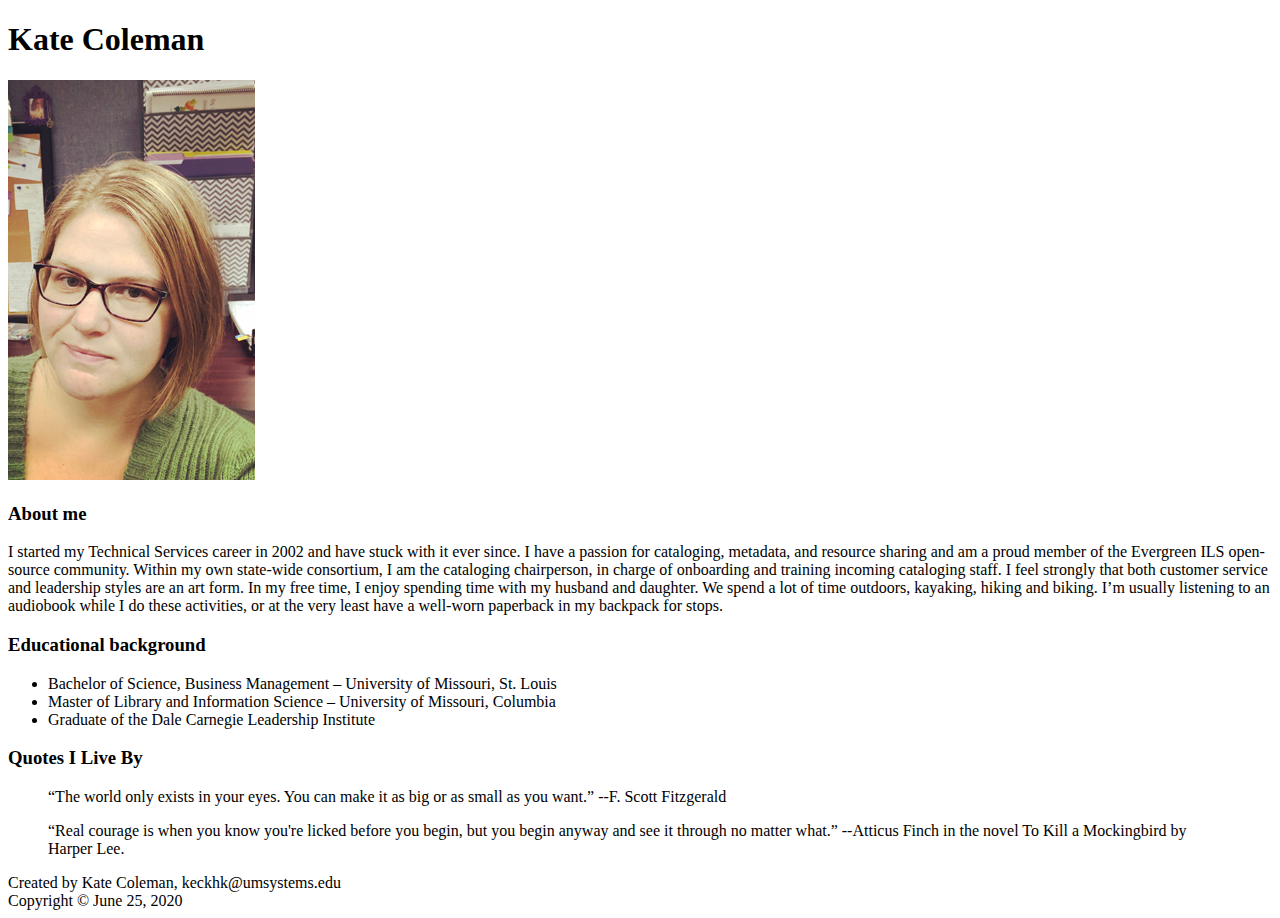
==== islt_7310/index.html @ 366fcea5 "Add files via upload" ====
<!DOCTYPE html>
 <html lang="en-US">
 <head>
  <meta charset="utf-8">
  <title>Kate Coleman</title>
 </head>
<body>
  <h1>Kate Coleman</h1>
    <img src="images/kateresized.jpg" alt="female librarian at her desk" width="247" height="400">
  <h3>About me</h3>
    <p>I started my Technical Services career in 2002 and have stuck with it ever since. I have a passion for cataloging, metadata, and resource sharing and am a proud member of the Evergreen ILS open-source community. Within my own state-wide consortium, I am the cataloging chairperson, in charge of onboarding and training incoming cataloging staff. I feel strongly that both customer service and leadership styles are an art form. In my free time, I enjoy spending time with my husband and daughter. We spend a lot of time outdoors, kayaking, hiking and biking. I’m usually listening to an audiobook while I do these activities, or at the very least have a well-worn paperback in my backpack for stops. </p>
  <h3>Educational background</h3>
  <ul>
     <li>Bachelor of Science, Business Management – University of Missouri, St. Louis</li>
     <li>Master of Library and Information Science – University of Missouri, Columbia</li>
      <li>Graduate of the Dale Carnegie Leadership Institute</li>
  </ul>
    <h3>Quotes I Live By</h3>
     <blockquote><q>The world only exists in your eyes. You can make it as big or as small as you want.</q> --F. Scott Fitzgerald</blockquote>
    <blockquote><q>Real courage is when you know you're licked before you begin, but you begin anyway and see it through no matter what.</q> --Atticus Finch in the novel To Kill a Mockingbird by Harper Lee.</blockquote>
<footer>Created by Kate Coleman, keckhk@umsystems.edu
    <br/>Copyright © June 25, 2020 </footer>    
</body>
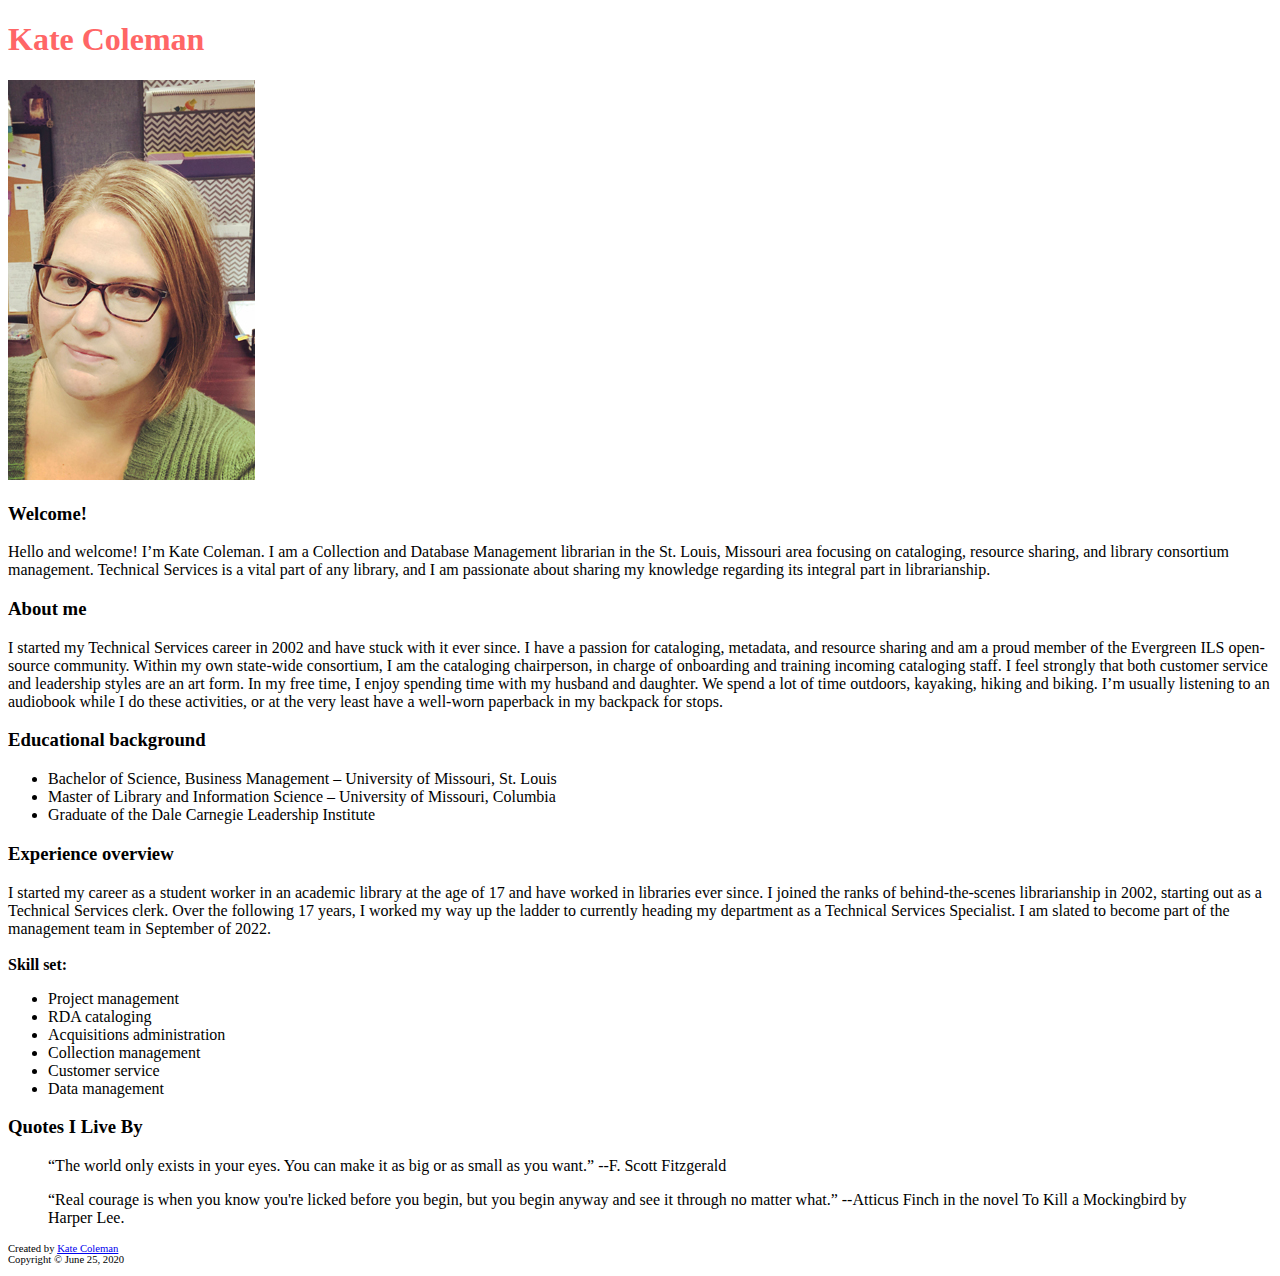
==== commit 4aaad87c: "Add files via upload" ====
--- a/islt_7310/index.html
+++ b/islt_7310/index.html
@@ -1,12 +1,33 @@
 <!DOCTYPE html>
  <html lang="en-US">
  <head>
+     <!--
+*****************************************************
+Title:  Contact Page
+
+Use:  To allow users to fill out and submit the contact form.
+
+Author:  Kate Coleman
+
+School/Term:  University of Missouri-Columbia, Summer term 2020
+
+Developed: June 27, 2020
+
+Tested:  June 27, 2020; Passed on Firefox and Chrome browsers.
+************************************************************
+      -->
   <meta charset="utf-8">
   <title>Kate Coleman</title>
- </head>
-<body>
+     
+     <link rel="stylesheet"
+      href="style.css">   
+                     
+  </head>
+  <body>
   <h1>Kate Coleman</h1>
     <img src="images/kateresized.jpg" alt="female librarian at her desk" width="247" height="400">
+  <h3>Welcome!</h3>    
+    <p>Hello and welcome! I’m Kate Coleman. I am a Collection and Database Management librarian in the St. Louis, Missouri area focusing on cataloging, resource sharing, and library consortium management. Technical Services is a vital part of any library, and I am passionate about sharing my knowledge regarding its integral part in librarianship.</p>
   <h3>About me</h3>
     <p>I started my Technical Services career in 2002 and have stuck with it ever since. I have a passion for cataloging, metadata, and resource sharing and am a proud member of the Evergreen ILS open-source community. Within my own state-wide consortium, I am the cataloging chairperson, in charge of onboarding and training incoming cataloging staff. I feel strongly that both customer service and leadership styles are an art form. In my free time, I enjoy spending time with my husband and daughter. We spend a lot of time outdoors, kayaking, hiking and biking. I’m usually listening to an audiobook while I do these activities, or at the very least have a well-worn paperback in my backpack for stops. </p>
   <h3>Educational background</h3>
@@ -15,10 +36,25 @@
      <li>Master of Library and Information Science – University of Missouri, Columbia</li>
       <li>Graduate of the Dale Carnegie Leadership Institute</li>
   </ul>
+  <h3>Experience overview</h3>    
+    <p>I started my career as a student worker in an academic library at the age of 17 and have worked in libraries ever since. I joined the ranks of behind-the-scenes librarianship in 2002, starting out as a Technical Services clerk. Over the following 17 years, I worked my way up the ladder to currently heading my department as a Technical Services Specialist. I am slated to become part of the management team in September of 2022.
+    <br/>
+        <br/><strong>Skill set:</strong></p>
+     <ul>
+     <li>Project management</li>
+     <li>RDA cataloging</li>
+      <li>Acquisitions administration</li>
+      <li>Collection management</li>
+      <li>Customer service</li>
+         <li>Data management</li>
+  </ul>
     <h3>Quotes I Live By</h3>
      <blockquote><q>The world only exists in your eyes. You can make it as big or as small as you want.</q> --F. Scott Fitzgerald</blockquote>
     <blockquote><q>Real courage is when you know you're licked before you begin, but you begin anyway and see it through no matter what.</q> --Atticus Finch in the novel To Kill a Mockingbird by Harper Lee.</blockquote>
-<footer>Created by Kate Coleman, keckhk@umsystems.edu
-    <br/>Copyright © June 25, 2020 </footer>    
+    <footer>
+        <p>Created by <a href="mailto:keckhk@umsystems.edu">Kate Coleman</a>
+        <br/>Copyright &copy; June 25, 2020</p>
+      </footer>    
 </body>
 
+</html>--- a/islt_7310/style.css
+++ b/islt_7310/style.css
@@ -0,0 +1,4 @@
+h1 {color: #ff6666;}  
+footer p {font-size: 8pt;}
+a:hover{color:dodgerblue; text-decoration: none; font-size: 10pt;}
+
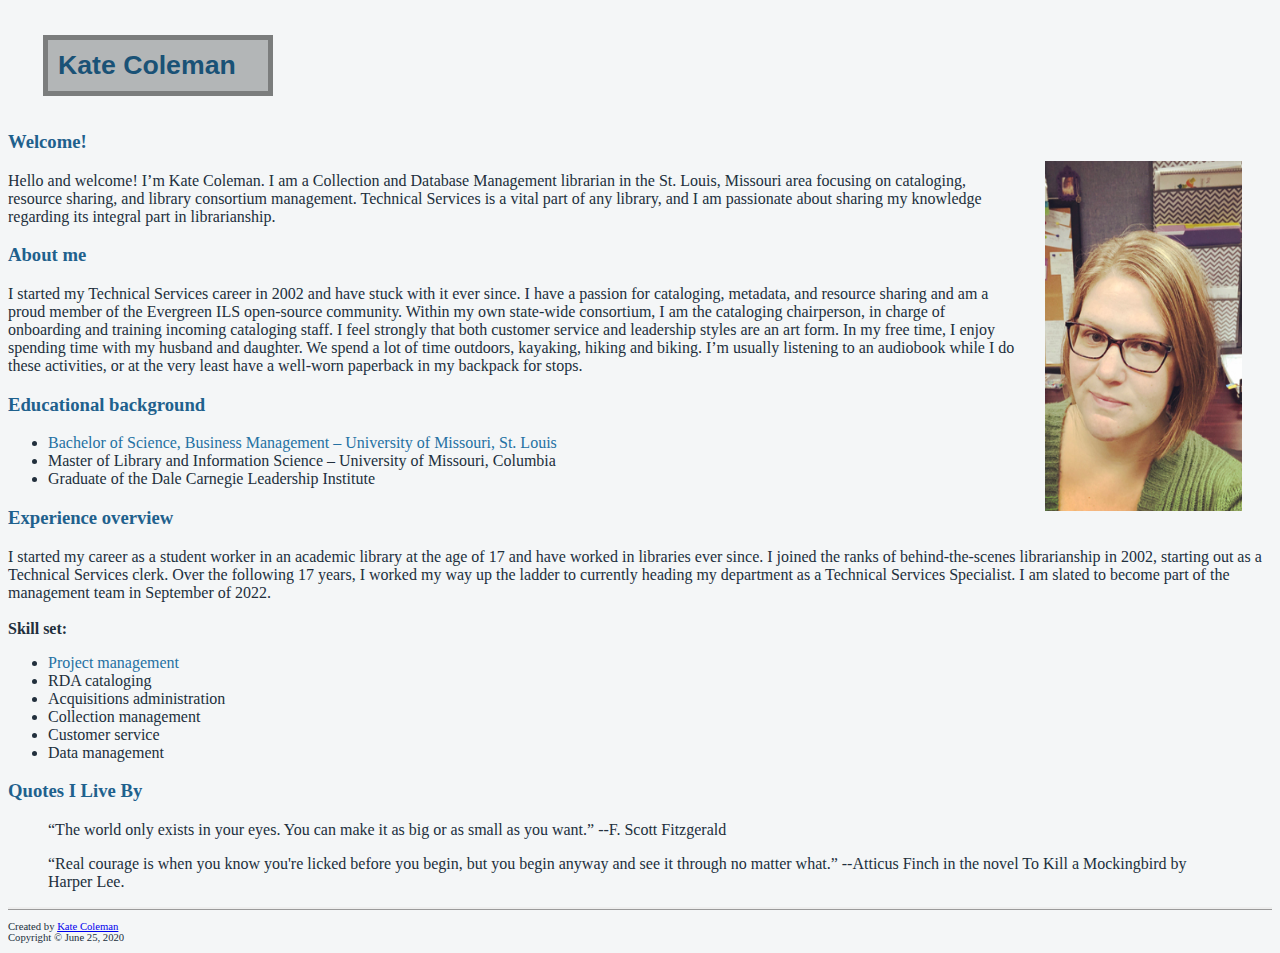
==== commit e22b449c: "Add files via upload" ====
--- a/islt_7310/index.html
+++ b/islt_7310/index.html
@@ -25,7 +25,7 @@
   </head>
   <body>
   <h1>Kate Coleman</h1>
-    <img src="images/kateresized.jpg" alt="female librarian at her desk" width="247" height="400">
+    <img src="images/kateresized.jpg" alt="female librarian at her desk" width="197" height="350">
   <h3>Welcome!</h3>    
     <p>Hello and welcome! I’m Kate Coleman. I am a Collection and Database Management librarian in the St. Louis, Missouri area focusing on cataloging, resource sharing, and library consortium management. Technical Services is a vital part of any library, and I am passionate about sharing my knowledge regarding its integral part in librarianship.</p>
   <h3>About me</h3>
--- a/islt_7310/style.css
+++ b/islt_7310/style.css
@@ -1,4 +1,24 @@
-h1 {color: #ff6666;}  
+body {
+    background-color: #F4F6F7
+}
+h1 {color: #1A5276; font-size: 20pt; font-family: sans-serif}  
+h1 {border: 5px solid #7B7D7D}
+h1 {background: #B3B6B7} 
+h1 {
+    width: 200px;
+    margin: 35px;
+    padding: 10px;
+}
 footer p {font-size: 8pt;}
+footer {border-top-style: ridge
+}
 a:hover{color:dodgerblue; text-decoration: none; font-size: 10pt;}
-
+h3 {color: #1F618D; font-size: 14pt;}
+body {color: #212F3C}
+img {float: right;}
+img {
+    margin: 20px; 
+    padding: 10px;
+}
+ul::first-line {color: #2471A3}
+body blockquote {font-family: fantasy;}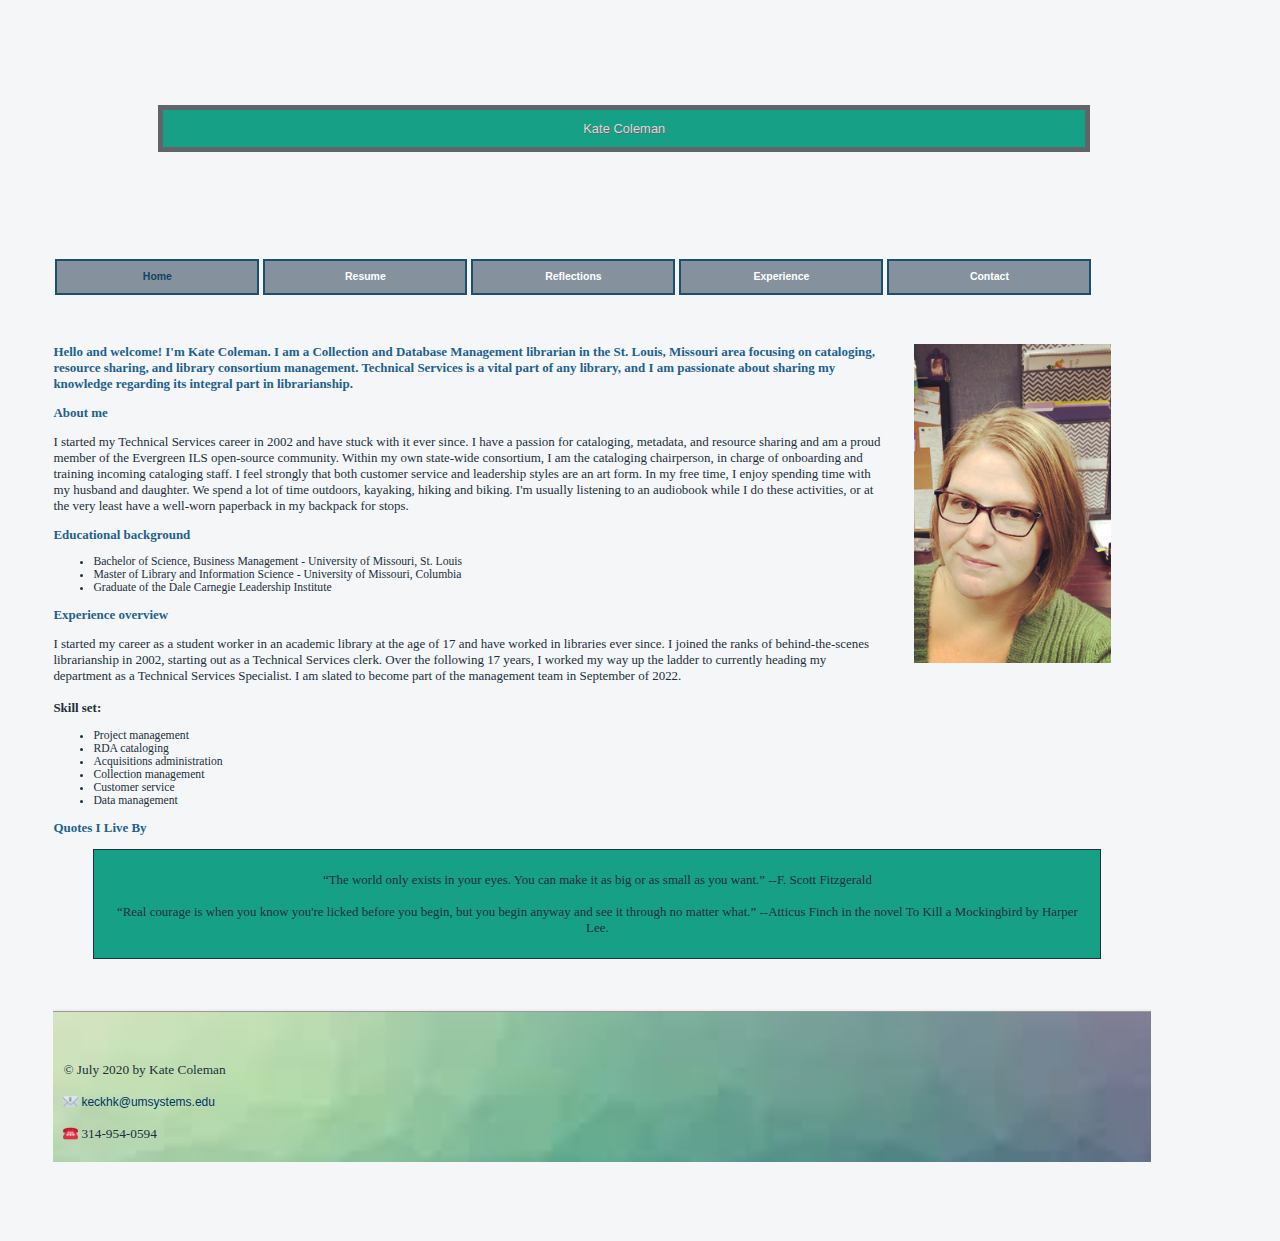
==== commit 7cc0c904: "Add files via upload" ====
--- a/islt_7310/index.html
+++ b/islt_7310/index.html
@@ -13,27 +13,63 @@
 
 Developed: June 27, 2020
 
-Tested:  June 27, 2020; Passed on Firefox and Chrome browsers.
+Tested:  July 19, 2020; Passed on Firefox and Chrome browsers.
 ************************************************************
       -->
   <meta charset="utf-8">
-  <title>Kate Coleman</title>
+  <meta name="viewport" content="width=device-width, initial-scale=1.0">
+  <title>Kate Coleman homepage</title>
      
      <link rel="stylesheet"
-      href="style.css">   
-                     
+      href="style.css">  
+     
+     <link rel="stylesheet"
+    href="nav.css">
+                   
   </head>
-  <body>
-  <h1>Kate Coleman</h1>
+     
+<body>    
+     
+     
+     <h1>Kate Coleman</h1>
+       
+    <header>
+        
+      <nav id="nav_menu">
+          
+              <label id="hamburger">&#9776;</label>
+          <ul>
+            <li><a href="index.html" class="current">Home</a></li>
+            <li><a href="resume.html">Resume</a></li>
+              <li><a href="reflection.html">Reflections</a></li>
+              <li><a href="experience.html">Experience</a>
+                <ul id="mobileHide">
+                    <li><a href="link.html">2002-2010</a></li>
+                    <li><a href="link.html">2010-2017</a></li>
+                    <li><a href="link.html">2017-Present</a></li>
+                </ul>  
+            </li>
+            <li><a href="#contacts.html" class="lastitem">Contact</a></li>  
+          </ul>
+              <br/>
+        </nav>
+     </header> 
+            
+<main>   
     <img src="images/kateresized.jpg" alt="female librarian at her desk" width="197" height="350">
-  <h3>Welcome!</h3>    
-    <p>Hello and welcome! I’m Kate Coleman. I am a Collection and Database Management librarian in the St. Louis, Missouri area focusing on cataloging, resource sharing, and library consortium management. Technical Services is a vital part of any library, and I am passionate about sharing my knowledge regarding its integral part in librarianship.</p>
+          <br>
+      
+  <h3>
+      Hello and welcome! I'm Kate Coleman. I am a Collection and Database Management librarian in the St. Louis, Missouri area focusing on cataloging, resource sharing, and library consortium management. Technical Services is a vital part of any library, and I am passionate about sharing my knowledge regarding its integral part in librarianship.
+  </h3>      
+</main>    
+    
   <h3>About me</h3>
-    <p>I started my Technical Services career in 2002 and have stuck with it ever since. I have a passion for cataloging, metadata, and resource sharing and am a proud member of the Evergreen ILS open-source community. Within my own state-wide consortium, I am the cataloging chairperson, in charge of onboarding and training incoming cataloging staff. I feel strongly that both customer service and leadership styles are an art form. In my free time, I enjoy spending time with my husband and daughter. We spend a lot of time outdoors, kayaking, hiking and biking. I’m usually listening to an audiobook while I do these activities, or at the very least have a well-worn paperback in my backpack for stops. </p>
+    <p>I started my Technical Services career in 2002 and have stuck with it ever since. I have a passion for cataloging, metadata, and resource sharing and am a proud member of the Evergreen ILS open-source community. Within my own state-wide consortium, I am the cataloging chairperson, in charge of onboarding and training incoming cataloging staff. I feel strongly that both customer service and leadership styles are an art form. In my free time, I enjoy spending time with my husband and daughter. We spend a lot of time outdoors, kayaking, hiking and biking. I'm usually listening to an audiobook while I do these activities, or at the very least have a well-worn paperback in my backpack for stops. </p>
   <h3>Educational background</h3>
   <ul>
-     <li>Bachelor of Science, Business Management – University of Missouri, St. Louis</li>
-     <li>Master of Library and Information Science – University of Missouri, Columbia</li>
+     <li>Bachelor of Science, Business Management - University of Missouri, St. Louis</li>
+     <li>Master of Library and Information Science - University of Missouri, Columbia</li>
       <li>Graduate of the Dale Carnegie Leadership Institute</li>
   </ul>
   <h3>Experience overview</h3>    
@@ -49,12 +85,28 @@
          <li>Data management</li>
   </ul>
     <h3>Quotes I Live By</h3>
-     <blockquote><q>The world only exists in your eyes. You can make it as big or as small as you want.</q> --F. Scott Fitzgerald</blockquote>
-    <blockquote><q>Real courage is when you know you're licked before you begin, but you begin anyway and see it through no matter what.</q> --Atticus Finch in the novel To Kill a Mockingbird by Harper Lee.</blockquote>
+     <blockquote><q>The world only exists in your eyes. You can make it as big or as small as you want.</q> --F. Scott Fitzgerald
+    <br>     
+    <br>
+    <q>Real courage is when you know you're licked before you begin, but you begin anyway and see it through no matter what.</q> --Atticus Finch in the novel To Kill a Mockingbird by Harper Lee.</blockquote>
     <footer>
-        <p>Created by <a href="mailto:keckhk@umsystems.edu">Kate Coleman</a>
-        <br/>Copyright &copy; June 25, 2020</p>
-      </footer>    
-</body>
-
+        <div class="footer">
+            &copy; July 2020 by Kate Coleman
+        </div>
+        
+        <div class="footer">
+        <br>
+        <img src="images/email.png" alt="email icon" class="icon">
+            <a href="mailto:keckhk@umsystems.edu"> keckhk@umsystems.edu</a>        
+        </div>
+        
+        <div class="footer">
+        <br>
+        <img src="images/phone.png" alt="phone icon" class="icon">
+        314-954-0594
+        </div>
+        
+   </footer> 
+</body> 
+     
 </html>--- a/islt_7310/style.css
+++ b/islt_7310/style.css
@@ -1,24 +1,117 @@
+/*************************************************************
+*Description: Primary style sheet for librariankate.github.io
+*Author: Kate Coleman
+*School/Term:  University of Missouri-Columbia, Summer term 2020
+*Developed: June 27, 2020
+*Tested:  July 06, 2020; Passed on Firefox and Chrome browsers.
+*************************************************************/
 body {
-    background-color: #F4F6F7
+    width: 85%;
+    padding: 0% 3% 5% 3%;
+    background-color: #F4F6F7;
+    margin: 15px;
+    max-width: 1200px;
 }
-h1 {color: #1A5276; font-size: 20pt; font-family: sans-serif}  
-h1 {border: 5px solid #7B7D7D}
-h1 {background: #B3B6B7} 
-h1 {
-    width: 200px;
-    margin: 35px;
-    padding: 10px;
-}
-footer p {font-size: 8pt;}
-footer {border-top-style: ridge
+body
+h1 {color: #D7DBDD; 
+    font-size: 20pt; 
+    font: normal normal 30pt Optima, serif;
+    text-align: center;
+    text-shadow: 1px 1px #626567;
+    font-family: sans-serif;
+    width: 900px;
+    border: 5px solid #626567;
+    background-color: #16A085;
+    margin: 105px;
+    padding: 1%;
+}  
+
+h2 {
+    text-align: center;
 }
 a:hover{color:dodgerblue; text-decoration: none; font-size: 10pt;}
+
 h3 {color: #1F618D; font-size: 14pt;}
-body {color: #212F3C}
+body {color: #212F3C;}
 img {float: right;}
 img {
     margin: 20px; 
     padding: 10px;
 }
-ul::first-line {color: #2471A3}
-body blockquote {font-family: fantasy;}+
+body blockquote {
+    font-size: 16pt;
+    font-family: fantasy;
+    border: 1px solid #212F3C;
+    padding: 2%;
+    background-color: #16A085;
+    text-align: center;
+}
+
+/*************footer styling**************/
+
+.footer {font-size: 10pt;}
+
+footer a:link {color:#003366;}
+    footer a:visited {color:lightskyblue;}
+    footer a:hover {color:rebeccapurple;}
+    footer a:focus {color:rebeccapurple;}
+    footer a:active {color:black;}
+
+    a {
+        text-decoration: none; 
+        font-size: 10pt; 
+        font-family: sans-serif;
+        } 
+
+footer {
+    border-top-style: ridge;
+    padding-top: 20px;
+    padding-left: 10px;
+    margin-left: 0;
+}
+
+footer {width: 100%;
+    height: 100px;
+    padding-top: 50px;
+    margin-top: 50px;
+    background-image: url(images/footerbackground.jpg);
+    background-repeat: no-repeat;
+    background-size: cover;}
+
+.icon {height: 15px;
+    width: 15px;
+    border: none;
+    padding: 0;
+    margin: 0;
+    padding-right: 3px;
+    float: left;
+}
+
+.icon:hover {
+    transform: scale(1.5)
+}
+
+footer {clear: both;}
+
+#hamburger {display: none;
+        }
+
+/**************media queries go here after the main CSS**************/
+
+ @media (max-width: 640px)  {
+    #hamburger {
+        display: none;
+        float:left;
+        width: 26px;
+        font-size: 2em;
+        margin: 5px;
+    }
+}
+    
+img {max-width:100%; height: auto;}
+
+body, h1, p, h3, ul, li, blockquote, footer, a, h4, section, table, caption
+    
+    {font-size:90% !important;} }
+    --- a/islt_7310/nav.css
+++ b/islt_7310/nav.css
@@ -0,0 +1,116 @@
+#nav_menu ul {    list-style-type: none;
+}
+
+#nav_menu ul li {float: left;
+}
+
+#nav_menu ul li a {
+    text-align: center;
+    display: block;
+    width: 200px;
+    padding: 1em 0;        /*padding above and below a elements*/
+    text-decoration: none;
+    background-color: #85929E;
+    color: white;
+    font-weight: bold;
+    border-right: 2px solid #1B4F72;
+    border-left: 2px solid #1B4F72;
+    border-top: 2px solid #1B4F72;
+    border-bottom: 2px solid #1B4F72;
+}
+#nav_menu ul li.alastitem {border-right: none;}
+#nav_menu ul li a.current {color: #154360;}
+
+/*************CSS for operation of menus***************/
+
+#nav_menu ul {
+    list-style: none;                 /*Removes bullets from all ul elements*/
+    position: relative;               /*So submenues can be positioned*/
+}
+
+#nav_menu ul li {float: left;}         /*display items horizontally*/
+
+#nav_menu ul ul {
+    display: none;                     /*Don't display submenues until hover of li*/
+    position: absolute;
+    top: 100%;                          /*Position submenue at bottom of main menu*/
+}
+
+#nav_menu ul ul li {float: none;}        /*Display submenus vertically*/
+#nav_menu ul li:hover > ul {            /*Select ul child of li element*/
+    display: block;}                     /*Display submenu on hover of li element*/
+
+#nav_menu > ul::after {
+    content: "";                         /*Add empty content to the end of the first ul*/
+    display: block;                      /*Display that content as a block element*/
+    clear: both;                         /*Stop the floating of the li elements*/
+}
+
+/********************format and position the main navigation menu******************/
+        nav {
+            top: 0px;   
+        }
+        nav ul {
+            list-style-type: none;
+            margin: 0;
+            padding: 0;
+        }
+        nav>ul li {
+            position: relative; /*we must add a position to our main navigation bar so we can position a drop-down properly */
+            text-align: center;
+            font-weight: bold;
+            color: darkmagenta;
+            float: left;
+        }
+        nav a {
+            text-decoration: none;
+            display: inline-block;
+            border: 3px solid black;
+            padding: 15px 15px 15px 15px;
+            width: 150px; /*this is important to set so our drop-down doesn't go across the page*/
+            margin: 2px;
+        }
+
+/************format all navigation <a> elements********************/
+        nav a:link{
+            background-color: #154360;
+        }
+        nav a:hover, nav a:focus {
+            background-color: #117864;
+        }
+        nav a:active{
+            background-color: aquamarine;
+        }
+
+/*****************position sub-menu or drop-down********************/
+        nav ul>li ul {
+            position: absolute;
+            top: 100%;
+            display: none;
+        }
+        nav ul ul li {
+            float:none;
+        }
+
+/********************special hover to display the drop-down****************/
+        nav>ul>li:hover>ul{
+            display: block;
+        }
+
+#hamburger {display: none;
+        }
+
+@media (max-width:640px){
+
+#hamburger {
+        display: inline-block;
+        float:left;
+        width: 26px;
+        font-size: 2em;
+        margin: 5px;
+    }
+}
+
+    
+    .mobileHide:hover {
+        display: none;}    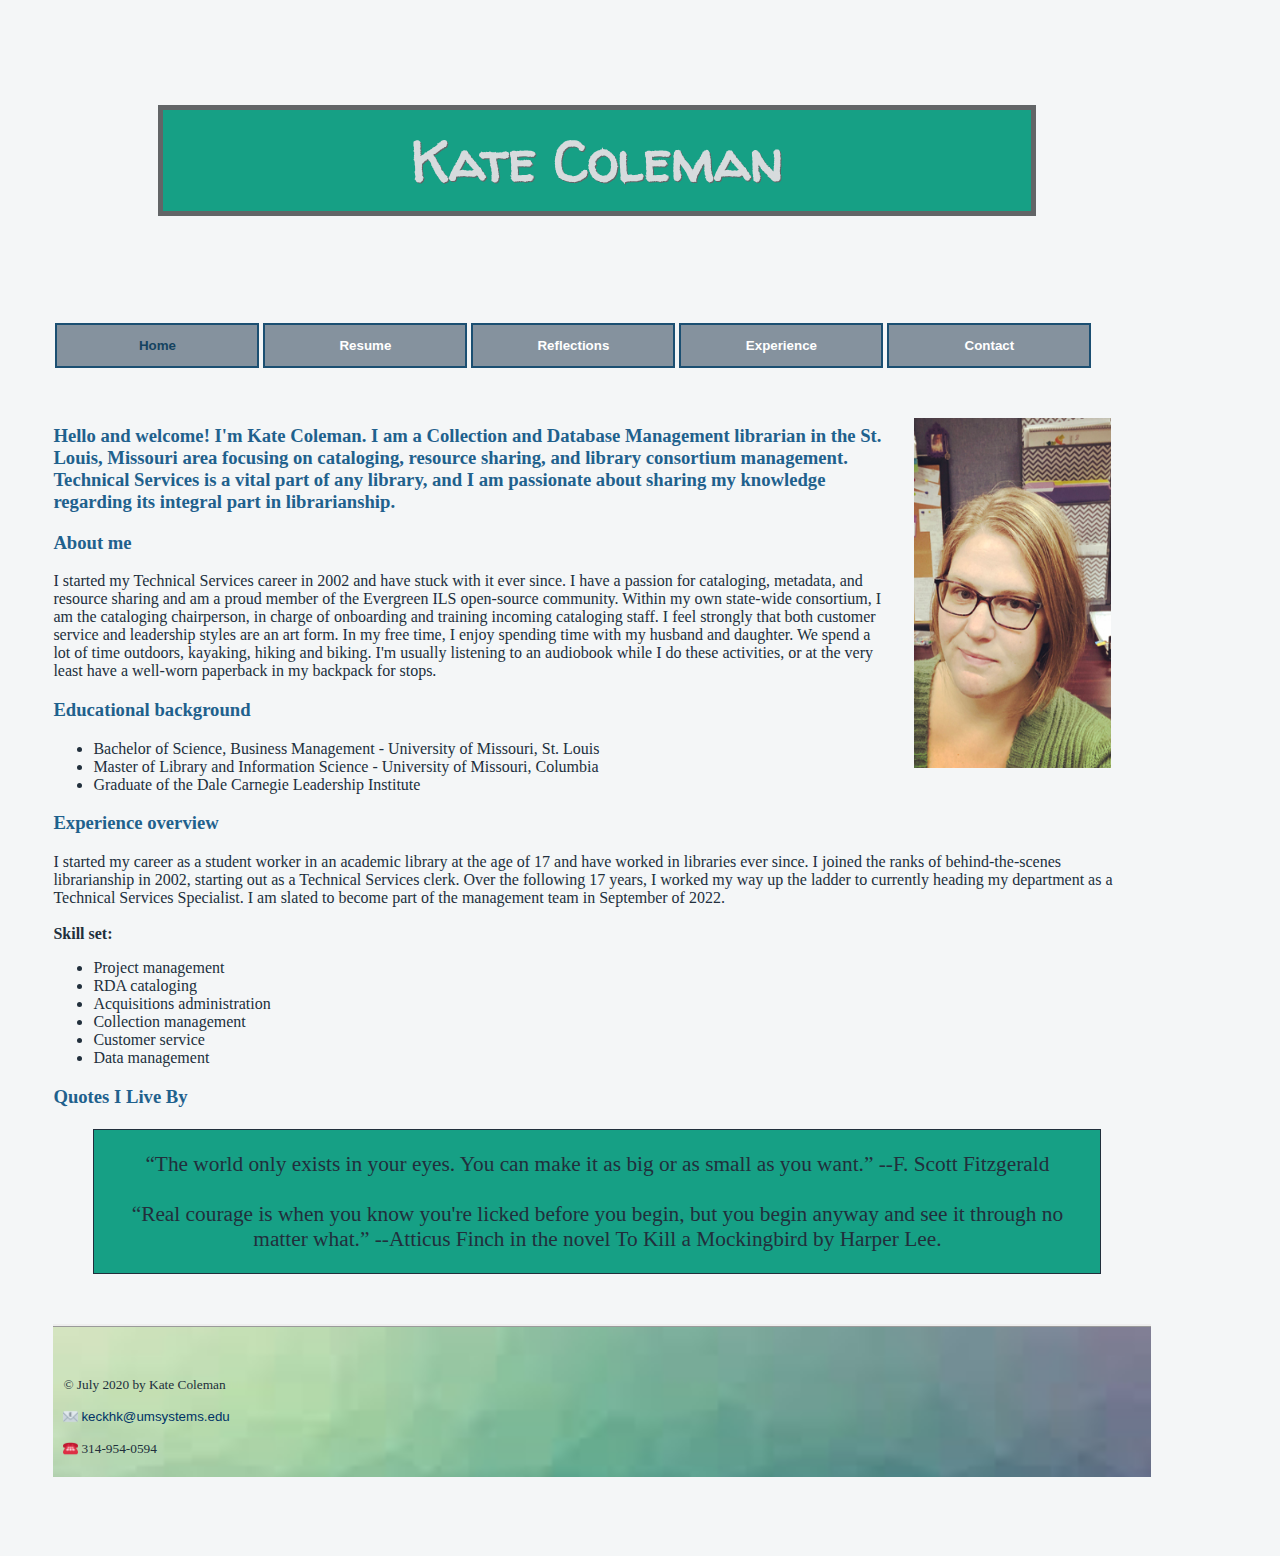
==== commit 35b89b7b: "Add files via upload" ====
--- a/islt_7310/index.html
+++ b/islt_7310/index.html
@@ -25,6 +25,8 @@
      
      <link rel="stylesheet"
     href="nav.css">
+     
+     <link rel="stylesheet" href="https://fonts.googleapis.com/css?family=Walter+Turncoat" />
                    
   </head>
      
--- a/islt_7310/style.css
+++ b/islt_7310/style.css
@@ -5,21 +5,26 @@
 *Developed: June 27, 2020
 *Tested:  July 06, 2020; Passed on Firefox and Chrome browsers.
 *************************************************************/
+@font-face { 
+
+font-family: WalterTurncoat;
+src: url(images/WalterTurncoat-Regular.ttf);
+}
+
+
 body {
     width: 85%;
     padding: 0% 3% 5% 3%;
     background-color: #F4F6F7;
     margin: 15px;
     max-width: 1200px;
-}
-body
+} 
+
 h1 {color: #D7DBDD; 
-    font-size: 20pt; 
-    font: normal normal 30pt Optima, serif;
+    font-size: 3.5rem; 
+    font-family: WalterTurncoat;
     text-align: center;
     text-shadow: 1px 1px #626567;
-    font-family: sans-serif;
-    width: 900px;
     border: 5px solid #626567;
     background-color: #16A085;
     margin: 105px;
@@ -27,7 +32,7 @@
 }  
 
 h2 {
-    text-align: center;
+    text-align: left;
 }
 a:hover{color:dodgerblue; text-decoration: none; font-size: 10pt;}
 
@@ -108,10 +113,18 @@
         margin: 5px;
     }
 }
+
+@media print {
+    *{background: transparent !important;
+        color: black !important;
+        box-shadow: non !important;
+        text-shadow: none !important;
+        margin: 0;
+    }
     
 img {max-width:100%; height: auto;}
 
 body, h1, p, h3, ul, li, blockquote, footer, a, h4, section, table, caption
     
-    {font-size:90% !important;} }
+    {font-size:90% !important;} 
     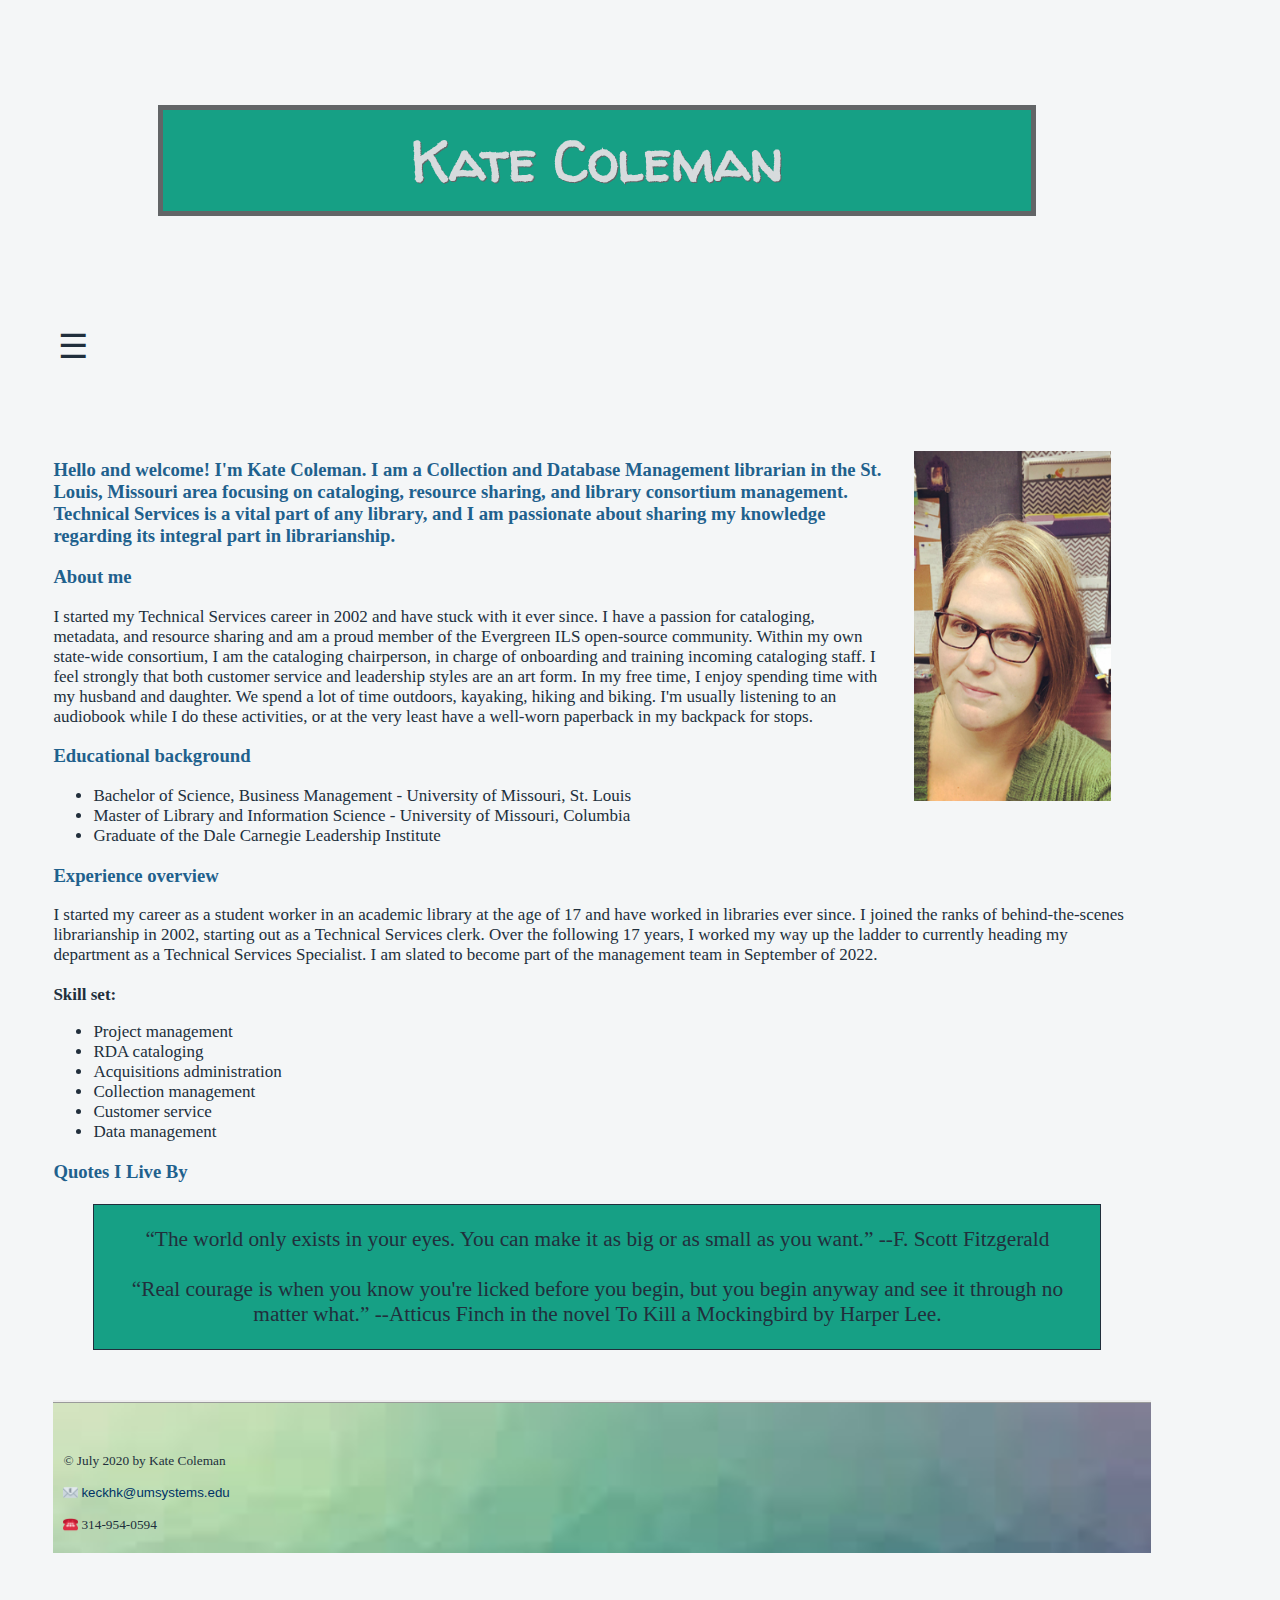
==== commit 5337b13e: "Add files via upload" ====
--- a/islt_7310/index.html
+++ b/islt_7310/index.html
@@ -3,7 +3,7 @@
  <head>
      <!--
 *****************************************************
-Title:  Contact Page
+Title:  Home Page
 
 Use:  To allow users to fill out and submit the contact form.
 
@@ -27,6 +27,9 @@
     href="nav.css">
      
      <link rel="stylesheet" href="https://fonts.googleapis.com/css?family=Walter+Turncoat" />
+     
+          <link rel="icon" type="image/png" href="images/favicon.png">
+
                    
   </head>
      
@@ -55,6 +58,11 @@
           </ul>
               <br/>
         </nav>
+        
+         <br>
+     <br>
+     <br>
+     <br>
      </header> 
             
 <main>   
--- a/islt_7310/style.css
+++ b/islt_7310/style.css
@@ -18,6 +18,7 @@
     background-color: #F4F6F7;
     margin: 15px;
     max-width: 1200px;
+    font-size: 17px;
 } 
 
 h1 {color: #D7DBDD; 
@@ -32,7 +33,8 @@
 }  
 
 h2 {
-    text-align: left;
+    text-align: left;  
+    font-size: 1.5rem;
 }
 a:hover{color:dodgerblue; text-decoration: none; font-size: 10pt;}
 
@@ -71,7 +73,7 @@
 
 footer {
     border-top-style: ridge;
-    padding-top: 20px;
+    padding-top: 10px;
     padding-left: 10px;
     margin-left: 0;
 }
@@ -99,25 +101,20 @@
 
 footer {clear: both;}
 
+footer img:hover{
+    transform:scale(1.5);
+}
+
 #hamburger {display: none;
         }
 
 /**************media queries go here after the main CSS**************/
 
- @media (max-width: 640px)  {
-    #hamburger {
-        display: none;
-        float:left;
-        width: 26px;
-        font-size: 2em;
-        margin: 5px;
-    }
-}
 
-@media print {
+ @media print {
     *{background: transparent !important;
         color: black !important;
-        box-shadow: non !important;
+        box-shadow: none !important;
         text-shadow: none !important;
         margin: 0;
     }
@@ -126,5 +123,7 @@
 
 body, h1, p, h3, ul, li, blockquote, footer, a, h4, section, table, caption
     
-    {font-size:90% !important;} 
+    {font-size: 90% !important;
+     } 
+}
     --- a/islt_7310/nav.css
+++ b/islt_7310/nav.css
@@ -1,8 +1,3 @@
-#nav_menu ul {    list-style-type: none;
-}
-
-#nav_menu ul li {float: left;
-}
 
 #nav_menu ul li a {
     text-align: center;
@@ -18,25 +13,25 @@
     border-top: 2px solid #1B4F72;
     border-bottom: 2px solid #1B4F72;
 }
-#nav_menu ul li.alastitem {border-right: none;}
-#nav_menu ul li a.current {color: #154360;}
+
 
 /*************CSS for operation of menus***************/
 
 #nav_menu ul {
     list-style: none;                 /*Removes bullets from all ul elements*/
-    position: relative;               /*So submenues can be positioned*/
+    position: relative;               /*So submenus can be positioned*/
 }
 
 #nav_menu ul li {float: left;}         /*display items horizontally*/
 
 #nav_menu ul ul {
-    display: none;                     /*Don't display submenues until hover of li*/
+    display: none;                     /*Don't display submenus until hover of li*/
     position: absolute;
-    top: 100%;                          /*Position submenue at bottom of main menu*/
+    top: 100%;                          /*Position submenu at bottom of main menu*/
 }
 
 #nav_menu ul ul li {float: none;}        /*Display submenus vertically*/
+
 #nav_menu ul li:hover > ul {            /*Select ul child of li element*/
     display: block;}                     /*Display submenu on hover of li element*/
 
@@ -93,24 +88,24 @@
         }
 
 /********************special hover to display the drop-down****************/
-        nav>ul>li:hover>ul{
-            display: block;
-        }
-
-#hamburger {display: none;
-        }
-
-@media (max-width:640px){
-
-#hamburger {
-        display: inline-block;
-        float:left;
-        width: 26px;
-        font-size: 2em;
-        margin: 5px;
-    }
+        #hamburger {
+display: inline-block;
+float:left;
+width: 26px;
+font-size: 2em;
+margin: 5px;
 }
 
-    
-    .mobileHide:hover {
-        display: none;}    +nav ul{
+display: none;
+}
+
+nav:hover ul{
+display: block;
+}
+
+#mobileHide:hover {
+display: none;
+}
+
+
